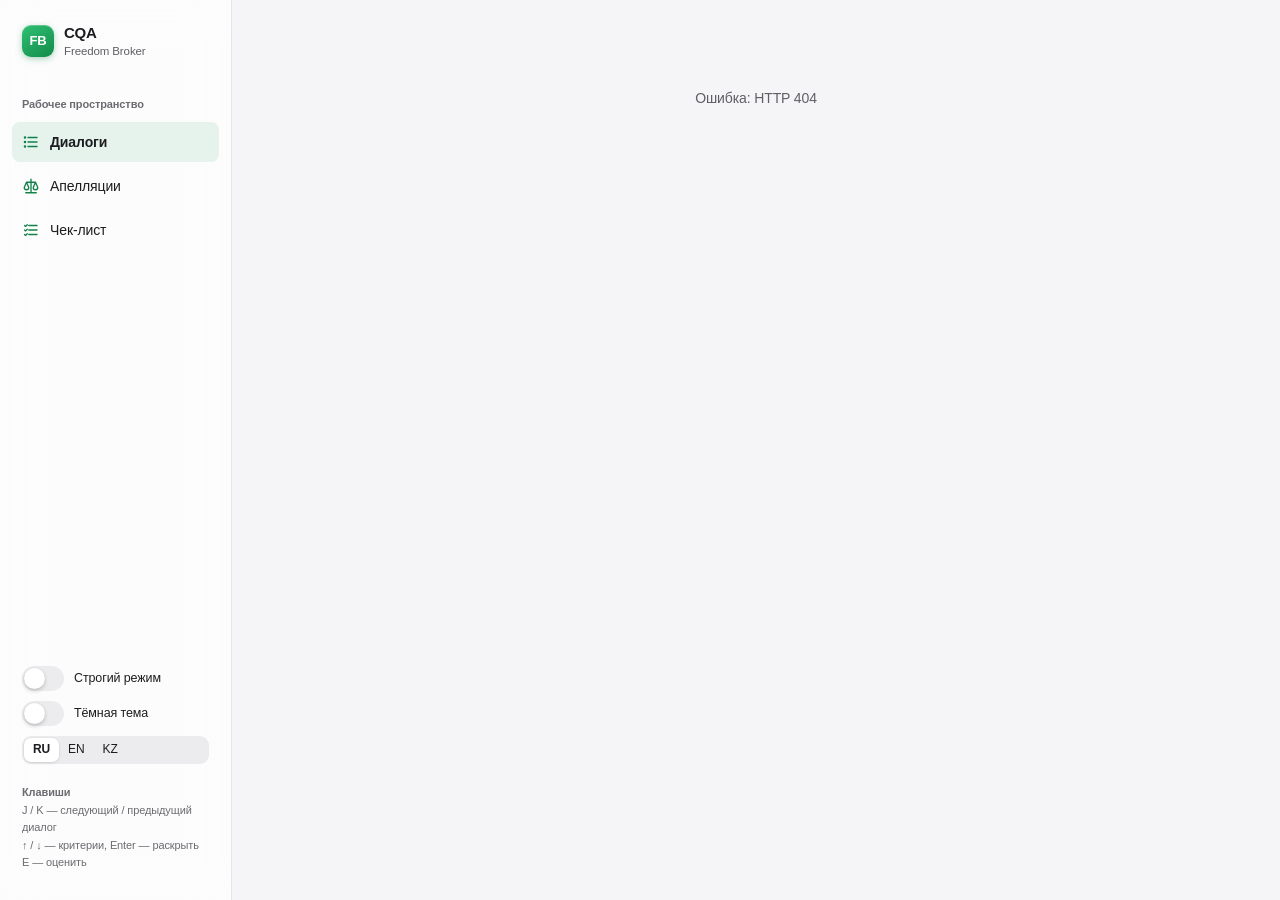
==== static/index.html @ 51934814 "CQA — Conversation Quality Analytics для Freedom Broker (команда DealDucks) Оценка работы оператора " ====
<!doctype html>
<html lang="ru">
<head>
  <meta charset="utf-8">
  <meta name="viewport" content="width=device-width, initial-scale=1">
  <title>CQA · Freedom Broker</title>
  <link rel="icon" href="/assets/icons/brilliant.png">
  <link rel="stylesheet" href="/static/css/app.css">
  <script>
    // Базовый URL бэкенда. Для встраивания в Dynamics 365 задайте window.CQA_API_BASE до загрузки скриптов.
    window.CQA_API_BASE = window.CQA_API_BASE || "";
    try { const t = localStorage.getItem("cqa.theme"); if (t) document.documentElement.dataset.theme = t; } catch (e) {}
  </script>
  <script type="module" src="/static/js/app.js"></script>
</head>
<body>
  <cqa-app></cqa-app>
</body>
</html>
---- static/css/app.css ----
/* CQA · Freedom Broker — дизайн в духе Apple: воздух, системный шрифт, мягкие поверхности, зелёный Freedom. */
:root {
  --accent: #13814a;
  --accent-hover: #0f6e3e;
  --accent-text: #0e7a43;
  --on-accent: #ffffff;
  --accent-soft: rgba(26, 158, 87, .1);
  --accent-soft-2: rgba(26, 158, 87, .18);
  --text: #1d1d1f;
  --text-2: #5f5f64;
  --text-3: #6b6b70;
  --bg: #f5f5f7;
  --surface: #ffffff;
  --surface-2: #fafafc;
  --fill: rgba(118, 118, 128, .12);
  --fill-2: rgba(118, 118, 128, .08);
  --sep: rgba(60, 60, 67, .12);
  --sep-strong: rgba(60, 60, 67, .2);
  --green: #34c759; --green-text: #17763a; --green-bg: rgba(52, 199, 89, .14);
  --red: #ff3b30; --red-text: #d70015; --red-bg: rgba(255, 59, 48, .12);
  --orange: #ff9500; --orange-text: #9a5200; --orange-bg: rgba(255, 149, 0, .14);
  --blue: #007aff; --blue-text: #0062cc; --blue-bg: rgba(0, 122, 255, .1);
  --gray-bg: rgba(142, 142, 147, .14);
  --bubble-client: #e9e9eb;
  --bubble-op: #e3f4ea;
  --mark: rgba(255, 204, 0, .38);
  --mark-strong: rgba(255, 204, 0, .7);
  --glass: rgba(255, 255, 255, .72);
  --shadow-1: 0 1px 2px rgba(0, 0, 0, .04), 0 1px 1px rgba(0, 0, 0, .02);
  --shadow-2: 0 4px 24px rgba(0, 0, 0, .06), 0 1px 3px rgba(0, 0, 0, .04);
  --shadow-3: 0 24px 60px rgba(0, 0, 0, .18), 0 2px 8px rgba(0, 0, 0, .08);
  --r-lg: 18px; --r: 14px; --r-sm: 10px; --r-xs: 7px;
  --font: -apple-system, BlinkMacSystemFont, "SF Pro Text", "Inter", "Segoe UI Variable Text", "Segoe UI", Roboto, sans-serif;
  --font-display: -apple-system, BlinkMacSystemFont, "SF Pro Display", "Inter", "Segoe UI Variable Display", "Segoe UI", sans-serif;
  --mono: "SF Mono", ui-monospace, "Cascadia Code", Consolas, monospace;
  --ease: cubic-bezier(.32, .72, 0, 1);
  --sidebar: 232px;
  color-scheme: light;
}
:root[data-theme="dark"] {
  --accent: #30d17a; --accent-hover: #3fe08a; --accent-text: #4ade80; --on-accent: #04140b; --accent-soft: rgba(48, 209, 122, .14); --accent-soft-2: rgba(48, 209, 122, .24);
  --text: #f5f5f7; --text-2: #aeaeb2; --text-3: #98989d;
  --bg: #000000; --surface: #1c1c1e; --surface-2: #232325;
  --fill: rgba(118, 118, 128, .24); --fill-2: rgba(118, 118, 128, .16);
  --sep: rgba(84, 84, 88, .5); --sep-strong: rgba(84, 84, 88, .8);
  --green: #30d158; --green-text: #4ade80; --green-bg: rgba(48, 209, 88, .16);
  --red: #ff453a; --red-text: #ff6961; --red-bg: rgba(255, 69, 58, .16);
  --orange: #ff9f0a; --orange-text: #ffb340; --orange-bg: rgba(255, 159, 10, .16);
  --blue: #0a84ff; --blue-text: #5eb0ff; --blue-bg: rgba(10, 132, 255, .16);
  --gray-bg: rgba(142, 142, 147, .2);
  --bubble-client: #2c2c2e; --bubble-op: #183a28;
  --mark: rgba(255, 214, 10, .2); --mark-strong: rgba(255, 214, 10, .3);
  --glass: rgba(28, 28, 30, .72);
  --shadow-1: none; --shadow-2: 0 0 0 1px rgba(255, 255, 255, .06); --shadow-3: 0 24px 60px rgba(0, 0, 0, .6), 0 0 0 1px rgba(255, 255, 255, .08);
  color-scheme: dark;
}

* { box-sizing: border-box; }
html, body { margin: 0; height: 100%; }
body { background: var(--bg); color: var(--text); font: 14px/1.47 var(--font); letter-spacing: -.008em; -webkit-font-smoothing: antialiased; }
a { color: var(--accent-text); text-decoration: none; }
button, input, select, textarea { font: inherit; color: inherit; letter-spacing: inherit; }
h1, h2, h3 { margin: 0; font-family: var(--font-display); letter-spacing: -.022em; }
h1 { font-size: 32px; font-weight: 700; line-height: 1.12; }
h2 { font-size: 19px; font-weight: 650; }
h3 { font-size: 15px; font-weight: 600; }
.muted { color: var(--text-2); } .faint { color: var(--text-3); }
.small { font-size: 12.5px; } .tiny { font-size: 11px; }
.mono { font-family: var(--mono); font-size: 12px; letter-spacing: 0; }
.row { display: flex; gap: 8px; align-items: center; } .row.wrap { flex-wrap: wrap; }
.col { display: grid; gap: 8px; }
.grow { flex: 1; min-width: 0; }
.hidden { display: none !important; }
.sr { position: absolute; width: 1px; height: 1px; overflow: hidden; clip: rect(0 0 0 0); }
::selection { background: var(--accent-soft-2); }
*:focus-visible { outline: 3px solid var(--accent-soft-2); outline-offset: 1px; border-radius: 8px; }

/* ---------- каркас: боковая панель ---------- */
.shell { display: grid; grid-template-columns: var(--sidebar) minmax(0, 1fr); min-height: 100vh; }
.sidebar {
  position: sticky; top: 0; height: 100vh; padding: 18px 12px; display: flex; flex-direction: column; gap: 4px;
  background: var(--glass); backdrop-filter: saturate(180%) blur(20px); -webkit-backdrop-filter: saturate(180%) blur(20px);
  border-right: 1px solid var(--sep);
}
.brand { display: flex; gap: 10px; align-items: center; padding: 4px 10px 18px; color: var(--text); }
.brand-mark { width: 32px; height: 32px; border-radius: 9px; display: grid; place-items: center; color: #fff; font-weight: 800; font-size: 13px;
  background: linear-gradient(145deg, #2fc174, #138a49); box-shadow: 0 2px 6px rgba(19, 138, 73, .35), inset 0 1px 0 rgba(255,255,255,.25); }
.brand-text b { display: block; font-size: 15px; letter-spacing: -.02em; }
.brand-text small { display: block; font-size: 11.5px; color: var(--text-2); margin-top: -1px; }
.side-label { font-size: 11px; font-weight: 600; color: var(--text-3); padding: 14px 10px 6px; text-transform: none; }
.nav-item {
  display: flex; align-items: center; gap: 10px; padding: 7px 10px; border-radius: 8px; color: var(--text); font-weight: 500;
  transition: background .15s;
}
.nav-item svg { width: 18px; height: 18px; color: var(--accent); flex: none; }
.nav-item:hover { background: var(--fill-2); }
.nav-item.active { background: var(--accent-soft); color: var(--text); font-weight: 600; }
.nav-item .badge { margin-left: auto; min-width: 20px; height: 20px; padding: 0 6px; border-radius: 10px; background: var(--red); color: #fff; font-size: 11.5px; font-weight: 600; display: grid; place-items: center; }
.side-foot { margin-top: auto; display: grid; gap: 10px; padding: 10px; }
.side-foot .row { justify-content: space-between; }
.kbd-hint { font-size: 11px; color: var(--text-3); line-height: 1.6; }
.kbd { font-family: var(--font); font-size: 10.5px; font-weight: 600; min-width: 18px; height: 18px; padding: 0 5px; display: inline-grid; place-items: center;
  border-radius: 5px; background: var(--fill); color: var(--text-2); }
@media (max-width: 900px) {
  .shell { grid-template-columns: 1fr; }
  .sidebar { position: sticky; z-index: 40; height: auto; flex-direction: row; align-items: center; padding: 8px 12px; overflow-x: auto; border-right: 0; border-bottom: 1px solid var(--sep); }
  .brand { padding: 0 8px 0 0; } .brand-text small, .side-label, .kbd-hint { display: none; }
  .side-foot { margin: 0 0 0 auto; display: flex; padding: 0; }
}

.view { min-width: 0; animation: viewIn .45s var(--ease); }
@keyframes viewIn { from { opacity: 0; transform: translateY(6px); } }
.page { padding: 32px 36px 48px; max-width: 1500px; margin: 0 auto; }
@media (max-width: 700px) { .page { padding: 20px 16px 40px; } h1 { font-size: 26px; } }
.page-head { display: flex; align-items: flex-end; gap: 12px; flex-wrap: wrap; margin-bottom: 22px; }
.page-head .sub { color: var(--text-2); margin-top: 4px; font-size: 14px; }

/* ---------- контролы ---------- */
.btn {
  display: inline-flex; align-items: center; justify-content: center; gap: 6px; height: 32px; padding: 0 14px; border-radius: 999px;
  border: 0; background: var(--fill); color: var(--text); cursor: pointer; font-weight: 500; white-space: nowrap;
  transition: background .15s, transform .1s, opacity .15s;
}
.btn:hover { background: var(--fill); filter: brightness(.97); }
:root[data-theme="dark"] .btn:hover { filter: brightness(1.15); }
.btn:active { transform: scale(.97); }
.btn:disabled { opacity: .4; cursor: default; transform: none; }
.btn.primary { background: var(--accent); color: var(--on-accent); font-weight: 600; box-shadow: 0 1px 2px rgba(19, 138, 73, .25); }
.btn.primary:hover { background: var(--accent-hover); filter: none; }
.btn.plain { background: transparent; color: var(--accent-text); padding: 0 8px; }
.btn.plain:hover { background: var(--accent-soft); filter: none; }
.btn.danger { color: var(--red-text); }
.btn.sm { height: 28px; padding: 0 12px; font-size: 13px; }
.btn.xs { height: 24px; padding: 0 10px; font-size: 12px; }
.btn.icon { width: 32px; padding: 0; }
.btn svg { width: 15px; height: 15px; }
.input, select.input, textarea.input {
  height: 34px; padding: 0 12px; border: 0; border-radius: var(--r-sm); background: var(--fill-2); outline: none; min-width: 0;
  transition: background .15s, box-shadow .15s;
}
select.input { padding-right: 28px; appearance: none; cursor: pointer;
  background-image: url("data:image/svg+xml,%3Csvg xmlns='http://www.w3.org/2000/svg' width='10' height='6' fill='none' stroke='%238e8e93' stroke-width='1.6' stroke-linecap='round' stroke-linejoin='round'%3E%3Cpath d='M1 1l4 4 4-4'/%3E%3C/svg%3E");
  background-repeat: no-repeat; background-position: right 11px center; }
textarea.input { height: auto; padding: 9px 12px; resize: vertical; line-height: 1.5; }
.input:focus { background: var(--surface); box-shadow: 0 0 0 3.5px var(--accent-soft-2), 0 0 0 1px var(--accent) inset; }
.search { position: relative; }
.search svg { position: absolute; left: 10px; top: 50%; transform: translateY(-50%); width: 15px; height: 15px; color: var(--text-3); }
.search .input { padding-left: 32px; width: 100%; }

.seg { position: relative; display: inline-flex; padding: 2px; border-radius: 9px; background: var(--fill); }
.seg button { position: relative; z-index: 1; border: 0; background: none; padding: 0 12px; height: 28px; border-radius: 7px; cursor: pointer; color: var(--text); font-weight: 500; font-size: 13px; transition: color .2s; }
.seg button.on { background: var(--surface); box-shadow: 0 1px 3px rgba(0,0,0,.12), 0 0 0 .5px rgba(0,0,0,.04); font-weight: 600; }
:root[data-theme="dark"] .seg button.on { background: #636366; }
.seg.small button { height: 24px; padding: 0 9px; font-size: 12px; }

.switch { display: inline-flex; gap: 10px; align-items: center; cursor: pointer; user-select: none; font-weight: 500; }
.switch input { appearance: none; width: 42px; height: 25px; border-radius: 13px; background: var(--fill); position: relative; margin: 0; cursor: pointer; transition: background .25s var(--ease); flex: none; }
.switch input::after { content: ""; position: absolute; top: 2px; left: 2px; width: 21px; height: 21px; border-radius: 50%; background: #fff; transition: transform .3s var(--ease); box-shadow: 0 2px 4px rgba(0,0,0,.2), 0 0 1px rgba(0,0,0,.1); }
.switch input:checked { background: var(--green); }
.switch input:checked::after { transform: translateX(17px); }

/* ---------- поверхности ---------- */
.card { background: var(--surface); border-radius: var(--r-lg); box-shadow: var(--shadow-2); }
.card-h { padding: 16px 20px 0; display: flex; align-items: center; gap: 10px; }
.card-b { padding: 16px 20px; }
.group { background: var(--surface); border-radius: var(--r); box-shadow: var(--shadow-1); overflow: hidden; }
.group-title { font-size: 13px; font-weight: 600; color: var(--text-2); margin: 22px 4px 8px; }

.stats { display: grid; grid-template-columns: repeat(auto-fit, minmax(170px, 1fr)); gap: 14px; margin-bottom: 26px; }
.stat { padding: 16px 18px; }
.stat .l { color: var(--text-2); font-size: 13px; font-weight: 500; }
.stat .v { font-family: var(--font-display); font-size: 30px; font-weight: 700; letter-spacing: -.03em; margin-top: 2px; font-variant-numeric: tabular-nums; }
.stat .v small { font-size: 16px; color: var(--text-3); font-weight: 600; }

/* ---------- чипы ---------- */
.chip { display: inline-flex; align-items: center; gap: 4px; height: 22px; padding: 0 9px; border-radius: 999px; font-size: 12px; font-weight: 600; background: var(--gray-bg); color: var(--text-2); white-space: nowrap; }
.chip.ok { background: var(--green-bg); color: var(--green-text); }
.chip.bad { background: var(--red-bg); color: var(--red-text); }
.chip.warn { background: var(--orange-bg); color: var(--orange-text); }
.chip.na { background: var(--gray-bg); color: var(--text-2); }
.chip.info { background: var(--blue-bg); color: var(--blue-text); }
.chip.brand { background: var(--accent-soft); color: var(--accent-text); }
.chip.plain { background: transparent; color: var(--text-3); padding: 0; }
.ans { min-width: 46px; justify-content: center; }
.score-pill { display: inline-flex; align-items: center; justify-content: center; min-width: 54px; height: 26px; padding: 0 9px; border-radius: 999px; font-weight: 650; font-variant-numeric: tabular-nums; font-size: 13px; }
.s-hi { background: var(--green-bg); color: var(--green-text); }
.s-mid { background: var(--orange-bg); color: var(--orange-text); }
.s-lo { background: var(--red-bg); color: var(--red-text); }
.s-none { background: var(--fill-2); color: var(--text-3); }
.icon-move { width: 18px; height: 18px; flex: none; vertical-align: -4px; }
.gross-flag { display: inline-flex; gap: 6px; align-items: center; color: var(--red-text); font-weight: 600; }
.dot { width: 7px; height: 7px; border-radius: 50%; display: inline-block; background: var(--text-3); flex: none; }
.dot.ok { background: var(--green); } .dot.bad { background: var(--red); } .dot.warn { background: var(--orange); }
.dot.running { background: var(--orange); animation: pulse 1s infinite; }
.dot.done { background: var(--green); } .dot.failed { background: var(--red); } .dot.queued { background: var(--fill); }
@keyframes pulse { 50% { opacity: .3; } }

/* ---------- список диалогов ---------- */
.toolbar { display: flex; gap: 10px; flex-wrap: wrap; align-items: center; margin-bottom: 14px; }
.list { background: var(--surface); border-radius: var(--r-lg); box-shadow: var(--shadow-2); overflow: hidden; }
.list-head, .list-row { display: grid; grid-template-columns: 112px 56px 80px minmax(0, 1fr) 56px 120px 150px; gap: 14px; align-items: center; padding: 0 20px; }
.list-head { height: 38px; font-size: 12px; font-weight: 600; color: var(--text-3); border-bottom: 1px solid var(--sep); }
.list-head span[data-sort] { cursor: pointer; user-select: none; }
.list-head span[data-sort]:hover { color: var(--text); }
.list-row { min-height: 54px; cursor: pointer; position: relative; transition: background .12s; }
.list-row + .list-row::before { content: ""; position: absolute; top: 0; left: 20px; right: 20px; height: 1px; background: var(--sep); }
.list-row:hover { background: var(--fill-2); }
.list-row.sel { background: var(--accent-soft); }
.list-row .preview { color: var(--text-2); overflow: hidden; text-overflow: ellipsis; white-space: nowrap; }
.list-row .chev { color: var(--text-3); justify-self: end; }
@media (max-width: 1000px) {
  .list-head { display: none; }
  .list-row { grid-template-columns: 1fr auto; padding: 12px 20px; gap: 4px 12px; }
  .list-row > :nth-child(2), .list-row > :nth-child(3), .list-row > :nth-child(5) { display: none; }
  .list-row .preview { grid-column: 1 / -1; grid-row: 2; }
}
.progress { height: 6px; border-radius: 3px; background: var(--fill); overflow: hidden; }
.progress > i { display: block; height: 100%; border-radius: 3px; background: var(--accent); transition: width .5s var(--ease); }
.job { display: grid; gap: 10px; padding: 16px 20px; margin-bottom: 22px; }

/* ---------- карточка диалога ---------- */
.review-head { display: flex; gap: 10px; align-items: center; flex-wrap: wrap; margin-bottom: 18px; }
.review-head h1 { font-size: 26px; font-family: var(--mono); letter-spacing: -.03em; font-weight: 700; }
.crumbs { display: flex; align-items: center; gap: 2px; margin-bottom: 6px; }
.metrics { display: flex; gap: 22px; flex-wrap: wrap; margin: 0 0 18px; }
.metric .l { font-size: 12px; color: var(--text-3); font-weight: 500; }
.metric .v { font-size: 15px; font-weight: 600; font-variant-numeric: tabular-nums; }
.live { display: inline-flex; gap: 10px; align-items: center; font-variant-numeric: tabular-nums; color: var(--text-2); font-weight: 600; font-size: 13px; background: var(--fill-2); height: 32px; padding: 0 12px; border-radius: 999px; }
.review-grid { display: grid; grid-template-columns: minmax(0, 1fr) minmax(380px, 470px); gap: 20px; align-items: start; }
.review-grid.strict { grid-template-columns: minmax(0, 1fr); }
@media (max-width: 1150px) { .review-grid { grid-template-columns: 1fr; } }

.evalbar { padding: 14px 20px 10px; margin-bottom: 20px; }
.evalbar svg { display: block; width: 100%; height: 64px; cursor: pointer; overflow: visible; }
.evalbar .legend { display: flex; gap: 16px; font-size: 12px; color: var(--text-2); margin-top: 6px; flex-wrap: wrap; }
.evalbar .legend img { width: 14px; height: 14px; vertical-align: -3px; margin-right: 4px; }

.chat { padding: 10px 0 18px; max-height: calc(100vh - 250px); overflow: auto; scroll-behavior: smooth; overscroll-behavior: contain; }
.msg { display: flex; gap: 10px; padding: 3px 20px; align-items: flex-end; transition: background .4s; }
.msg .bubble-wrap { max-width: min(78%, 640px); display: grid; gap: 3px; }
.msg .meta { font-size: 11px; color: var(--text-3); display: flex; gap: 6px; padding: 0 12px; }
.msg .meta .ts { font-family: var(--mono); font-size: 10.5px; }
.msg .meta .ts.clickable { color: var(--blue); cursor: pointer; }
.bubble { padding: 9px 14px; border-radius: 19px; white-space: pre-wrap; word-wrap: break-word; line-height: 1.42; position: relative; }
.msg.client { justify-content: flex-start; }
.msg.client .bubble { background: var(--bubble-client); border-bottom-left-radius: 6px; }
.msg.operator { justify-content: flex-end; }
.msg.operator .bubble-wrap { justify-items: end; }
.msg.operator .meta { justify-content: flex-end; }
.msg.operator .bubble { background: var(--bubble-op); border-bottom-right-radius: 6px; }
.msg.bot, .msg.system { justify-content: center; }
.msg.bot .bubble-wrap, .msg.system .bubble-wrap { max-width: 82%; justify-items: center; text-align: center; }
.msg.bot .bubble, .msg.system .bubble { background: none; padding: 2px 10px; color: var(--text-3); font-size: 12.5px; border-radius: 8px; }
.msg.bot .bubble.clamp { display: -webkit-box; -webkit-line-clamp: 2; -webkit-box-orient: vertical; overflow: hidden; cursor: pointer; }
.msg.system .bubble { font-style: normal; font-weight: 500; }
.msg .sym { width: 24px; flex: none; align-self: center; }
.msg .sym img { width: 22px; height: 22px; cursor: help; transition: transform .2s var(--ease); }
.msg .sym img:hover { transform: scale(1.15); }
.msg.client .sym { order: 2; }
.msg .mood { width: 6px; height: 6px; border-radius: 50%; align-self: center; flex: none; }
.msg.flash .bubble { box-shadow: 0 0 0 3px var(--mark-strong); }
.msg.in-range .bubble { box-shadow: 0 0 0 2px var(--blue); }
.msg.playing .bubble { box-shadow: 0 0 0 2px var(--accent); }
.msg mark { background: var(--mark); color: inherit; border-radius: 4px; padding: 0 2px; }
.msg mark.active { background: var(--mark-strong); outline: 2px solid var(--orange); outline-offset: 0; }
.ann { font-size: 12px; color: var(--text-2); display: flex; gap: 6px; align-items: center; padding: 0 12px; flex-wrap: wrap; justify-content: flex-end; }
.best { margin-top: 2px; padding: 9px 13px; border-radius: 14px; background: var(--surface); border: 1px dashed var(--accent); font-size: 13px; max-width: 100%; text-align: left; }
.best b { color: var(--accent-text); font-size: 11px; display: block; margin-bottom: 2px; letter-spacing: 0; }
.day-sep { text-align: center; font-size: 11px; color: var(--text-3); font-weight: 600; margin: 8px 0; }

.player { padding: 14px 20px; border-bottom: 1px solid var(--sep); display: grid; gap: 8px; }
.player-row { display: flex; gap: 12px; align-items: center; }
.play { width: 38px; height: 38px; border-radius: 50%; border: 0; background: var(--accent); color: var(--on-accent); display: grid; place-items: center; cursor: pointer; flex: none; transition: transform .1s; }
.play:active { transform: scale(.94); }
.play svg { width: 16px; height: 16px; }
.track { position: relative; height: 26px; flex: 1; cursor: pointer; display: flex; align-items: center; }
.track .rail { position: absolute; left: 0; right: 0; height: 4px; border-radius: 2px; background: var(--fill); }
.track .fill { position: absolute; left: 0; height: 4px; border-radius: 2px; background: var(--accent); }
.track .pin { position: absolute; top: -6px; width: 16px; height: 16px; margin-left: -8px; transition: transform .15s; }
.track .pin:hover { transform: scale(1.3); z-index: 2; }
.track .pin img { width: 16px; height: 16px; display: block; }
.time { font-variant-numeric: tabular-nums; font-size: 12px; color: var(--text-2); min-width: 86px; text-align: right; }

/* ---------- результат ---------- */
.result { position: sticky; top: 24px; max-height: calc(100vh - 48px); overflow: auto; overscroll-behavior: contain; }
.total { display: flex; gap: 18px; align-items: center; padding: 20px; }
.ring { position: relative; width: 92px; height: 92px; flex: none; }
.ring svg { width: 92px; height: 92px; transform: rotate(-90deg); }
.ring circle { fill: none; stroke-width: 10; stroke-linecap: round; }
.ring .bg { stroke: var(--fill); }
.ring .fg { transition: stroke-dashoffset 1s var(--ease); }
.ring .num { position: absolute; inset: 0; display: grid; place-items: center; font-family: var(--font-display); font-size: 26px; font-weight: 700; letter-spacing: -.04em; font-variant-numeric: tabular-nums; }
.total .was { color: var(--text-3); font-size: 13px; }
.total .was s { text-decoration-thickness: 1.5px; }
.sections { padding: 0 20px 16px; display: grid; gap: 10px; }
.sec { display: grid; grid-template-columns: 1fr auto; gap: 5px 10px; font-size: 13px; }
.sec .progress { grid-column: 1 / -1; height: 5px; }
.crit-list { border-top: 1px solid var(--sep); }
.crit { position: relative; }
.crit + .crit::before { content: ""; position: absolute; top: 0; left: 20px; right: 0; height: 1px; background: var(--sep); }
.crit-h { display: flex; gap: 10px; align-items: center; padding: 12px 20px; cursor: pointer; transition: background .12s; }
.crit-h:hover { background: var(--fill-2); }
.crit.focus .crit-h { background: var(--accent-soft); }
.crit-h .name { font-weight: 550; flex: 1; min-width: 0; }
.crit-h .pts { font-variant-numeric: tabular-nums; font-weight: 600; white-space: nowrap; color: var(--text-2); font-size: 13px; }
.crit-h .chev { color: var(--text-3); transition: transform .25s var(--ease); width: 12px; height: 12px; flex: none; }
.crit.open .chev { transform: rotate(90deg); }
.crit-body { display: grid; grid-template-rows: 0fr; transition: grid-template-rows .35s var(--ease); }
.crit.open .crit-body { grid-template-rows: 1fr; }
.crit-body > div { overflow: hidden; }
.crit-inner { padding: 0 20px 16px 76px; display: grid; gap: 8px; }
.crit .meta { font-size: 12px; color: var(--text-3); display: flex; gap: 12px; flex-wrap: wrap; }
.crit .expl { color: var(--text); line-height: 1.5; }
.crit.pending { opacity: .5; }
.crit.fresh { animation: fresh 1.4s var(--ease); }
@keyframes fresh { from { background: var(--accent-soft-2); } to { background: transparent; } }
.ev { border: 0; font: inherit; width: 100%; display: flex; gap: 10px; padding: 8px 12px; border-radius: var(--r-sm); background: var(--fill-2); cursor: pointer; font-size: 13px; transition: background .15s, transform .1s; text-align: left; color: var(--text); }
.ev:hover { background: var(--accent-soft); }
.ev:active { transform: scale(.99); }
.ev .idx { font-family: var(--mono); font-size: 11px; color: var(--accent-text); white-space: nowrap; padding-top: 2px; }
.ev q { quotes: "«" "»"; }
.ev.unverified { outline: 1px dashed var(--orange); }
.lowconf { color: var(--orange-text); font-size: 12px; }
.trail { padding: 10px 12px; border-radius: var(--r-sm); background: var(--blue-bg); font-size: 12.5px; display: grid; gap: 4px; }
.steps-flow { display: flex; gap: 6px; align-items: center; flex-wrap: wrap; }
.steps-flow .arrow { color: var(--text-3); }
.skeleton { height: 10px; border-radius: 5px; background: linear-gradient(90deg, var(--fill-2), var(--fill), var(--fill-2)); background-size: 200% 100%; animation: sk 1.3s infinite linear; margin: 6px 0; }
@keyframes sk { from { background-position: 200% 0; } to { background-position: -200% 0; } }

.strict-table { width: 100%; border-collapse: separate; border-spacing: 0; font-size: 13px; }
.strict-table th { text-align: left; font-size: 12px; color: var(--text-3); font-weight: 600; padding: 10px 12px; border-bottom: 1px solid var(--sep); }
.strict-table td { padding: 12px; border-bottom: 1px solid var(--sep); vertical-align: top; }
.strict-table tr:last-child td { border-bottom: 0; }
.strict-table td.num { text-align: right; font-variant-numeric: tabular-nums; white-space: nowrap; }
.strict-table tfoot td { font-weight: 600; background: var(--fill-2); }

/* ---------- апелляции ---------- */
.split { display: grid; grid-template-columns: 340px minmax(0, 1fr); gap: 20px; align-items: start; }
@media (max-width: 1000px) { .split { grid-template-columns: 1fr; } }
.side-list { position: sticky; top: 24px; }
.side-item { padding: 12px 16px; cursor: pointer; display: grid; gap: 3px; position: relative; transition: background .12s; }
.side-item + .side-item::before { content: ""; position: absolute; top: 0; left: 16px; right: 0; height: 1px; background: var(--sep); }
.side-item:hover { background: var(--fill-2); }
.side-item.on { background: var(--accent); color: var(--on-accent); }
.side-item.on .muted, .side-item.on .faint { color: rgba(255,255,255,.8); }
.side-item.on .chip { background: rgba(255,255,255,.22); color: #fff; }
.frag { border-radius: var(--r); background: var(--surface-2); padding: 8px 0; max-height: 340px; overflow: auto; border: 1px solid var(--sep); }
.second { border-radius: var(--r); padding: 16px; background: linear-gradient(135deg, var(--blue-bg), transparent 80%); border: 1px solid var(--blue-bg); display: grid; gap: 8px; }
.flow { display: grid; grid-template-columns: 1fr auto 1fr auto 1fr; gap: 10px; align-items: stretch; }
.flow > div { padding: 14px; border-radius: var(--r); background: var(--fill-2); }
.flow .lbl { font-size: 12px; color: var(--text-3); font-weight: 600; margin-bottom: 4px; }
.flow .big { font-family: var(--font-display); font-size: 22px; font-weight: 700; letter-spacing: -.02em; }
.flow .arr { background: none; padding: 0; display: grid; place-items: center; color: var(--text-3); }
@media (max-width: 700px) { .flow { grid-template-columns: 1fr; } .flow .arr { transform: rotate(90deg); } }

/* ---------- редактор ---------- */
.editor-grid { display: grid; grid-template-columns: minmax(0, 1fr) 340px; gap: 20px; align-items: start; }
@media (max-width: 1100px) { .editor-grid { grid-template-columns: 1fr; } }
.crit-edit { background: var(--surface); border-radius: var(--r); box-shadow: var(--shadow-1); margin-bottom: 10px; transition: box-shadow .2s; }
.crit-edit[open] { box-shadow: var(--shadow-2); }
.crit-edit > summary { list-style: none; padding: 13px 16px; display: flex; gap: 10px; align-items: center; cursor: pointer; border-radius: var(--r); }
.crit-edit > summary::-webkit-details-marker { display: none; }
.crit-edit > summary:hover { background: var(--fill-2); }
.crit-edit.changed > summary::after, .crit-edit.new > summary::after { content: ""; width: 8px; height: 8px; border-radius: 50%; background: var(--orange); }
.crit-edit.new > summary::after { background: var(--green); }
.form { display: grid; grid-template-columns: repeat(6, minmax(0, 1fr)); gap: 12px 14px; padding: 4px 16px 16px; }
.form label { display: grid; gap: 5px; font-size: 12px; color: var(--text-2); font-weight: 600; }
.form .c2 { grid-column: span 2; } .form .c3 { grid-column: span 3; } .form .c6 { grid-column: 1 / -1; }
@media (max-width: 700px) { .form { grid-template-columns: 1fr; } .form .c2, .form .c3 { grid-column: auto; } }
.steps { display: grid; gap: 6px; }
.step-row { display: grid; grid-template-columns: 80px 1fr 28px; gap: 6px; }
.lint { margin: 0 16px 16px; padding: 14px; border-radius: var(--r-sm); background: var(--blue-bg); font-size: 13px; display: grid; gap: 6px; }
.lint ul { margin: 0; padding-left: 18px; }
.weights { display: flex; height: 8px; border-radius: 4px; overflow: hidden; background: var(--fill); gap: 2px; }
.weights i { display: block; height: 100%; }
.legend-w { display: flex; flex-wrap: wrap; gap: 4px 12px; font-size: 12px; color: var(--text-2); }
.legend-w i { display: inline-block; width: 8px; height: 8px; border-radius: 2px; margin-right: 5px; }
.trial-row { display: grid; grid-template-columns: 1fr 50px 16px 50px 56px; gap: 6px; align-items: center; padding: 9px 16px; font-size: 13px; cursor: pointer; position: relative; }
.trial-row + .trial-row::before { content: ""; position: absolute; top: 0; left: 16px; right: 0; height: 1px; background: var(--sep); }
.trial-row:hover { background: var(--fill-2); }
.delta-up { color: var(--green-text); font-weight: 650; text-align: right; } .delta-down { color: var(--red-text); font-weight: 650; text-align: right; } .delta-0 { color: var(--text-3); text-align: right; }
.sticky-side { position: sticky; top: 24px; display: grid; gap: 14px; }

/* ---------- уведомления и окна ---------- */
.toasts { position: fixed; left: 50%; top: 16px; transform: translateX(-50%); display: grid; gap: 8px; z-index: 100; justify-items: center; pointer-events: none; }
.toast { background: var(--glass); backdrop-filter: saturate(180%) blur(20px); -webkit-backdrop-filter: saturate(180%) blur(20px); color: var(--text);
  padding: 11px 18px; border-radius: 999px; box-shadow: var(--shadow-3); max-width: min(560px, 92vw); font-size: 13.5px; font-weight: 500;
  display: flex; gap: 8px; align-items: center; animation: tin .45s var(--ease); pointer-events: auto; }
.toast.out { animation: tout .3s var(--ease) forwards; }
.toast .ti { width: 18px; height: 18px; border-radius: 50%; display: grid; place-items: center; color: #fff; font-size: 11px; flex: none; }
.toast.ok .ti { background: var(--green); } .toast.error .ti { background: var(--red); } .toast .ti { background: var(--text-3); }
@keyframes tin { from { transform: translateY(-14px) scale(.96); opacity: 0; } }
@keyframes tout { to { transform: translateY(-10px) scale(.96); opacity: 0; } }
.modal-back { position: fixed; inset: 0; background: rgba(0, 0, 0, .28); backdrop-filter: blur(6px); -webkit-backdrop-filter: blur(6px); display: grid; place-items: center; z-index: 90; padding: 16px; animation: fadeIn .25s; }
@keyframes fadeIn { from { opacity: 0; } }
.modal { width: min(520px, 100%); max-height: 90vh; overflow: auto; border-radius: 22px; box-shadow: var(--shadow-3); animation: sheet .45s var(--ease); background: var(--surface); }
@keyframes sheet { from { transform: translateY(24px) scale(.97); opacity: 0; } }
.modal .card-h { padding: 22px 22px 0; }
.modal .card-b { padding: 16px 22px 22px; }
.empty { padding: 56px 20px; text-align: center; color: var(--text-2); display: grid; gap: 6px; justify-items: center; }
.empty .glyph { font-size: 40px; line-height: 1; margin-bottom: 6px; opacity: .85; }
.empty b { color: var(--text); font-size: 16px; }
.spinner { width: 18px; height: 18px; border-radius: 50%; border: 2px solid var(--fill); border-top-color: var(--accent); animation: spin .8s linear infinite; display: inline-block; }
@keyframes spin { to { transform: rotate(360deg); } }
.msg.client .bubble-wrap { justify-items: start; }
.card-h svg, .row > b svg { width: 16px; height: 16px; flex: none; }
@media (max-width: 700px) { .page-head > .grow { flex-basis: 100%; } .review-head h1 { font-size: 20px; } .crit-inner { padding-left: 20px; } }

/* доступность: фокусируемая прокручиваемая область, минимальные зоны нажатия */
.chat:focus-visible, .result:focus-visible { outline: 3px solid var(--accent-soft-2); outline-offset: -3px; }
.nav-item, .crit-h, .list-row, .side-item { min-height: 40px; }
@media (prefers-reduced-motion: reduce) { *, *::before, *::after { animation-duration: .01ms !important; transition-duration: .01ms !important; scroll-behavior: auto !important; } }
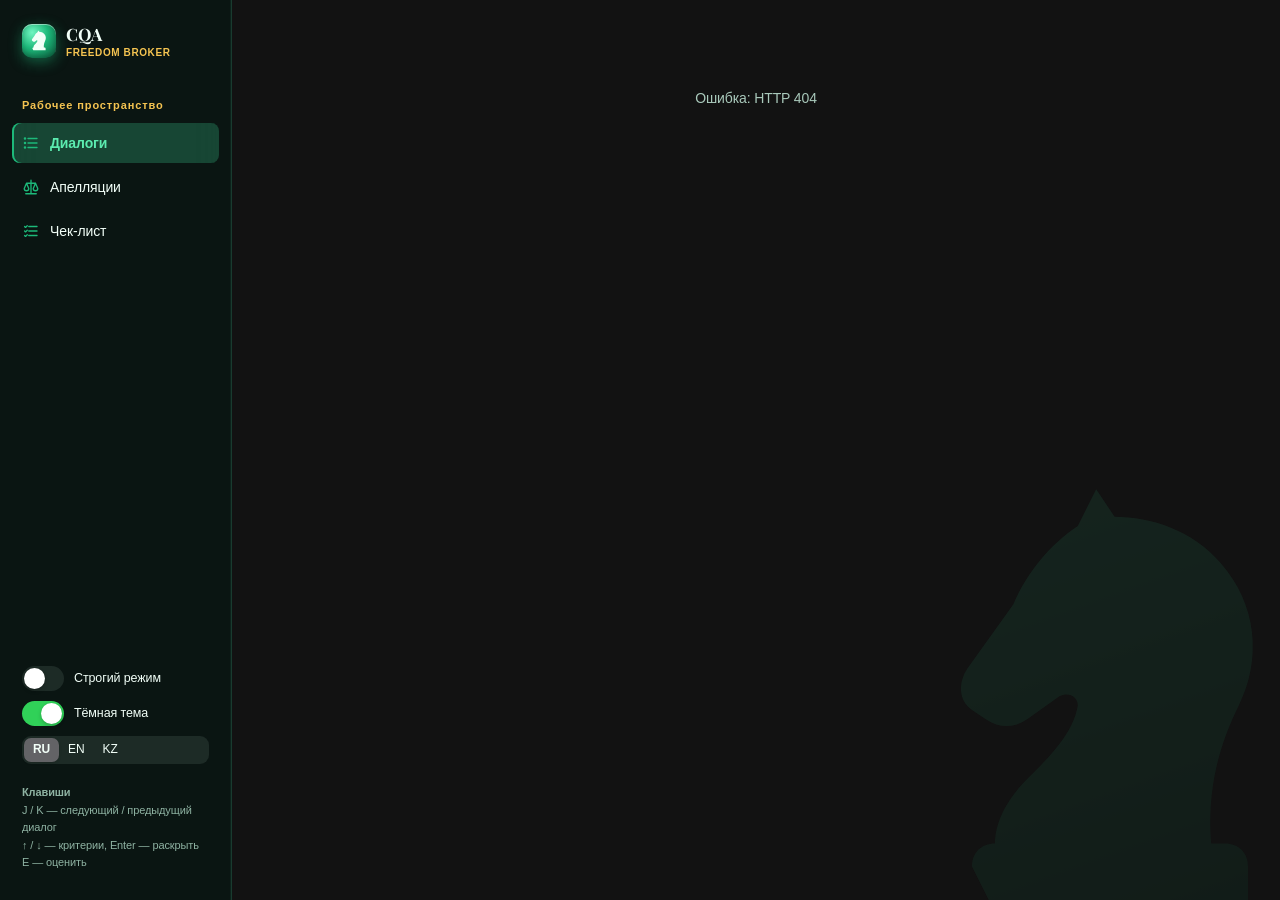
==== commit 0dffcafa: "Изумрудная тема сайта (черновик, не для main) Co-Authored-By: Claude Opus 5.5 <noreply@anthropic.com" ====
--- a/static/index.html
+++ b/static/index.html
@@ -3,13 +3,16 @@
 <head>
   <meta charset="utf-8">
   <meta name="viewport" content="width=device-width, initial-scale=1">
-  <title>CQA · Freedom Broker</title>
+  <title>Freedom Chess · CQA</title>
   <link rel="icon" href="/assets/icons/brilliant.png">
+  <link rel="preconnect" href="https://fonts.gstatic.com" crossorigin>
+  <link rel="stylesheet" href="https://fonts.googleapis.com/css2?family=Playfair+Display:wght@600;700&display=swap">
   <link rel="stylesheet" href="/static/css/app.css">
+  <link rel="stylesheet" href="/static/css/emerald.css">
   <script>
     // Базовый URL бэкенда. Для встраивания в Dynamics 365 задайте window.CQA_API_BASE до загрузки скриптов.
     window.CQA_API_BASE = window.CQA_API_BASE || "";
-    try { const t = localStorage.getItem("cqa.theme"); if (t) document.documentElement.dataset.theme = t; } catch (e) {}
+    try { const t = localStorage.getItem("cqa.theme"); document.documentElement.dataset.theme = t || "dark"; } catch (e) {}
   </script>
   <script type="module" src="/static/js/app.js"></script>
 </head>
--- a/static/css/emerald.css
+++ b/static/css/emerald.css
@@ -0,0 +1,94 @@
+/* Freedom Chess — изумрудная тема. Подключается после app.css и переопределяет токены.
+   Тёмная (по умолчанию): глубокий изумруд, стеклянные поверхности, золотые акценты.
+   Светлая: мятная бумага с изумрудом. */
+:root {
+  --em-1: #3fe0a0; --em-2: #1db97a; --em-3: #0e7a50; --gold: #f5c451; --gold-text: #8a6410;
+  --accent: #0f8a5a; --accent-hover: #0b7449; --accent-text: #0b6e46; --on-accent: #ffffff;
+  --accent-soft: rgba(29, 185, 122, .12); --accent-soft-2: rgba(29, 185, 122, .22);
+  --text: #0b2a1f; --text-2: #3f6656; --text-3: #557a6a;
+  --bg: #eef6f1; --surface: #ffffff; --surface-2: #f6fbf8;
+  --sep: rgba(14, 82, 56, .12); --sep-strong: rgba(14, 82, 56, .22);
+  --bubble-client: #e6efe9; --bubble-op: #d7f3e5;
+  --glass: rgba(246, 252, 249, .72);
+  --shadow-2: 0 6px 28px rgba(9, 60, 40, .08), 0 1px 3px rgba(9, 60, 40, .06);
+  --shadow-3: 0 24px 60px rgba(9, 60, 40, .22), 0 2px 8px rgba(9, 60, 40, .1);
+  --font-display: "Playfair Display", Georgia, "Times New Roman", serif;
+  --bg-image: radial-gradient(1200px 600px at 85% -10%, rgba(63, 224, 160, .18), transparent 60%),
+              radial-gradient(900px 500px at -10% 110%, rgba(245, 196, 81, .10), transparent 60%);
+}
+:root[data-theme="dark"] {
+  --accent: #1db97a; --accent-hover: #3fe0a0; --accent-text: #5cecb0; --on-accent: #04140d;
+  --accent-soft: rgba(63, 224, 160, .12); --accent-soft-2: rgba(63, 224, 160, .24);
+  --text: #f2fff8; --text-2: #a9c9bb; --text-3: #8fb3a3;
+  --bg: #06100d; --surface: rgba(14, 42, 33, .72); --surface-2: rgba(18, 52, 41, .8);
+  --fill: rgba(169, 201, 187, .12); --fill-2: rgba(169, 201, 187, .07);
+  --sep: rgba(46, 107, 85, .45); --sep-strong: rgba(46, 107, 85, .8);
+  --bubble-client: rgba(169, 201, 187, .1); --bubble-op: rgba(29, 185, 122, .2);
+  --glass: rgba(8, 24, 19, .7);
+  --gold-text: #f5c451;
+  --shadow-1: 0 0 0 1px rgba(46, 107, 85, .35);
+  --shadow-2: 0 0 0 1px rgba(46, 107, 85, .45), 0 10px 40px rgba(0, 0, 0, .45);
+  --shadow-3: 0 30px 80px rgba(0, 0, 0, .7), 0 0 0 1px rgba(63, 224, 160, .25);
+  --bg-image: radial-gradient(1100px 700px at 80% -15%, rgba(29, 185, 122, .28), transparent 60%),
+              radial-gradient(800px 600px at -5% 105%, rgba(63, 224, 160, .14), transparent 60%),
+              radial-gradient(600px 400px at 50% 50%, rgba(245, 196, 81, .04), transparent 70%);
+}
+
+body { background: var(--bg) var(--bg-image) fixed; }
+/* водяной знак — шахматный конь в углу */
+body::before {
+  content: ""; position: fixed; right: -60px; bottom: -40px; width: 460px; height: 460px; pointer-events: none; z-index: 0;
+  opacity: .07; background: var(--em-2);
+  -webkit-mask: url("/static/img/knight.svg") center / contain no-repeat; mask: url("/static/img/knight.svg") center / contain no-repeat;
+}
+:root[data-theme="dark"] body::before { opacity: .09; background: linear-gradient(160deg, var(--em-1), var(--em-3)); }
+.shell { position: relative; z-index: 1; }
+
+h1 { font-weight: 700; letter-spacing: -.01em; }
+h2 { letter-spacing: -.005em; }
+
+/* боковая панель — тёмное стекло с изумрудной кромкой */
+.sidebar { border-right: 1px solid var(--sep); box-shadow: inset -1px 0 0 rgba(63, 224, 160, .06); }
+.brand-mark {
+  width: 34px; height: 34px; border-radius: 10px; font-size: 0; color: transparent; position: relative;
+  background: radial-gradient(circle at 30% 25%, #6ff5c0, #1db97a 45%, #0b5c3d 100%);
+  box-shadow: 0 4px 14px rgba(29, 185, 122, .45), inset 0 1px 0 rgba(255, 255, 255, .45), inset 0 -2px 6px rgba(0, 0, 0, .25);
+}
+.brand-mark::after {
+  content: ""; position: absolute; inset: 6px; background: #f2fff8;
+  -webkit-mask: url("/static/img/knight.svg") center / contain no-repeat; mask: url("/static/img/knight.svg") center / contain no-repeat;
+}
+.brand-text b { font-family: var(--font-display); font-size: 17px; letter-spacing: .01em; }
+.brand-text small { color: var(--gold-text); letter-spacing: .06em; text-transform: uppercase; font-size: 10px; font-weight: 600; }
+.nav-item.active { background: var(--accent-soft-2); color: var(--accent-text); box-shadow: inset 2px 0 0 var(--em-2); }
+.side-label { color: var(--gold-text); letter-spacing: .08em; }
+
+/* кнопки — изумрудный «камень» */
+.btn.primary {
+  background: linear-gradient(180deg, var(--em-2), var(--em-3)); color: #fff;
+  box-shadow: 0 6px 18px rgba(29, 185, 122, .35), inset 0 1px 0 rgba(255, 255, 255, .25);
+}
+.btn.primary:hover { background: linear-gradient(180deg, var(--em-1), var(--em-2)); color: #04140d; }
+:root[data-theme="dark"] .btn.primary { color: #04140d; background: linear-gradient(180deg, var(--em-1), var(--em-2)); }
+
+/* стеклянные карточки */
+.card, .group { backdrop-filter: blur(14px) saturate(140%); -webkit-backdrop-filter: blur(14px) saturate(140%); }
+:root[data-theme="dark"] .card, :root[data-theme="dark"] .group { border: 1px solid rgba(46, 107, 85, .35); box-shadow: 0 10px 40px rgba(0, 0, 0, .35); }
+.stat .v { font-family: var(--font-display); color: var(--accent-text); }
+:root[data-theme="dark"] .stat .v { background: linear-gradient(180deg, #b8ffe0, var(--em-1)); -webkit-background-clip: text; background-clip: text; color: transparent; }
+
+/* шахматная доска как тонкий орнамент под заголовком страницы */
+.page-head { position: relative; padding-bottom: 14px; }
+.page-head::after {
+  content: ""; position: absolute; left: 0; right: 0; bottom: 0; height: 4px; border-radius: 2px; opacity: .55;
+  background: repeating-linear-gradient(90deg, var(--em-2) 0 12px, transparent 12px 24px);
+}
+
+.chip.brand { background: rgba(245, 196, 81, .16); color: var(--gold-text); }
+.gross-flag { box-shadow: 0 0 0 1px rgba(255, 107, 94, .5), 0 0 18px rgba(255, 107, 94, .25); }
+.list-row.sel { box-shadow: inset 3px 0 0 var(--em-2); }
+.input:focus { box-shadow: 0 0 0 3px var(--accent-soft-2); border-color: var(--em-2); }
+::selection { background: rgba(63, 224, 160, .3); }
+
+@media (max-width: 900px) { body::before { width: 280px; height: 280px; } }
+@media (prefers-reduced-motion: reduce) { body { background-attachment: scroll; } }
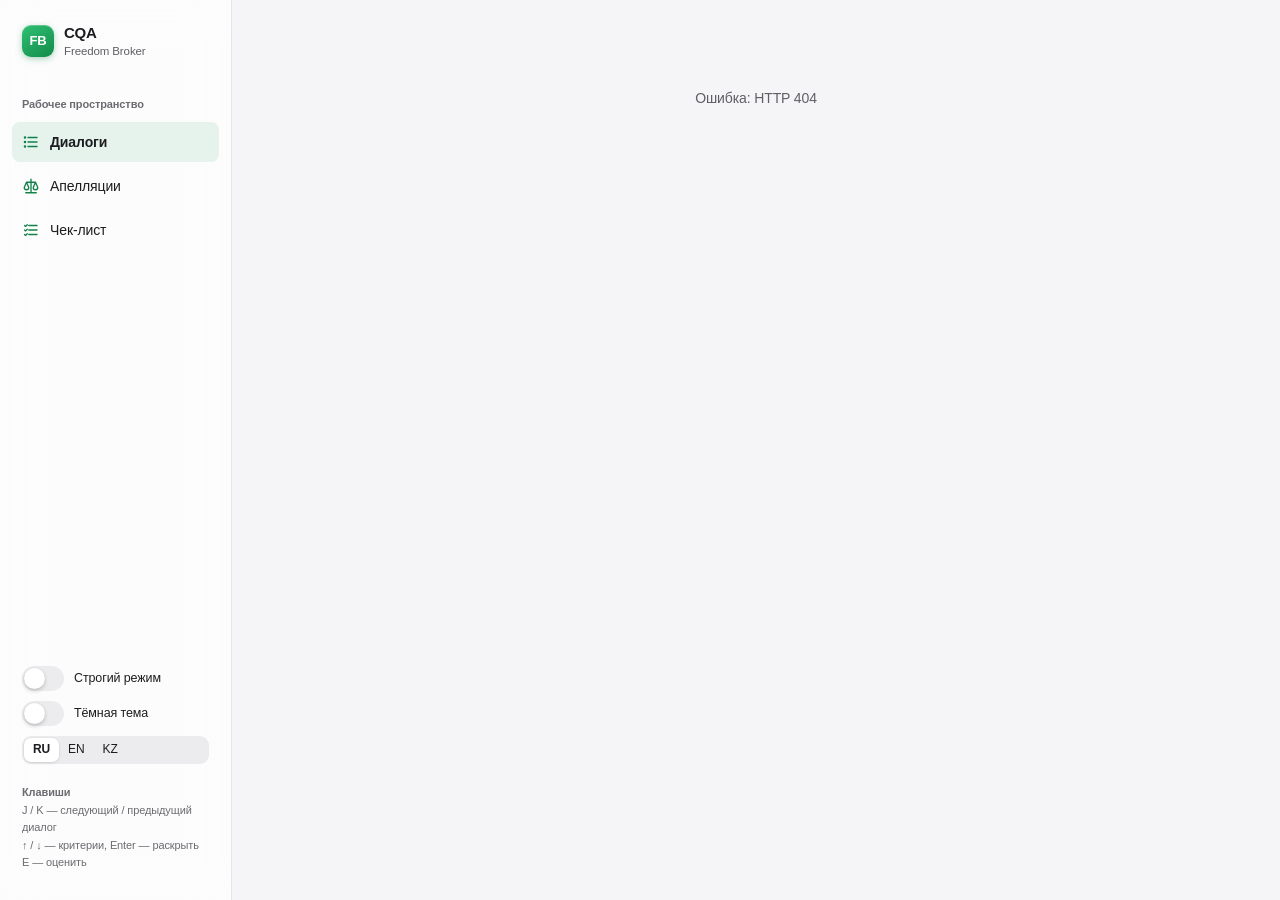
==== commit 5ca88f24: "Изумрудная тема Freedom Chess как тёмная тема сайта (светлая без изменений) Co-Authored-By: Claude O" ====
--- a/static/index.html
+++ b/static/index.html
@@ -3,7 +3,7 @@
 <head>
   <meta charset="utf-8">
   <meta name="viewport" content="width=device-width, initial-scale=1">
-  <title>Freedom Chess · CQA</title>
+  <title>CQA · Freedom Broker</title>
   <link rel="icon" href="/assets/icons/brilliant.png">
   <link rel="preconnect" href="https://fonts.gstatic.com" crossorigin>
   <link rel="stylesheet" href="https://fonts.googleapis.com/css2?family=Playfair+Display:wght@600;700&display=swap">
@@ -12,7 +12,7 @@
   <script>
     // Базовый URL бэкенда. Для встраивания в Dynamics 365 задайте window.CQA_API_BASE до загрузки скриптов.
     window.CQA_API_BASE = window.CQA_API_BASE || "";
-    try { const t = localStorage.getItem("cqa.theme"); document.documentElement.dataset.theme = t || "dark"; } catch (e) {}
+    try { const t = localStorage.getItem("cqa.theme"); if (t) document.documentElement.dataset.theme = t; } catch (e) {}
   </script>
   <script type="module" src="/static/js/app.js"></script>
 </head>
--- a/static/css/emerald.css
+++ b/static/css/emerald.css
@@ -1,94 +1,66 @@
-/* Freedom Chess — изумрудная тема. Подключается после app.css и переопределяет токены.
-   Тёмная (по умолчанию): глубокий изумруд, стеклянные поверхности, золотые акценты.
-   Светлая: мятная бумага с изумрудом. */
-:root {
-  --em-1: #3fe0a0; --em-2: #1db97a; --em-3: #0e7a50; --gold: #f5c451; --gold-text: #8a6410;
-  --accent: #0f8a5a; --accent-hover: #0b7449; --accent-text: #0b6e46; --on-accent: #ffffff;
-  --accent-soft: rgba(29, 185, 122, .12); --accent-soft-2: rgba(29, 185, 122, .22);
-  --text: #0b2a1f; --text-2: #3f6656; --text-3: #557a6a;
-  --bg: #eef6f1; --surface: #ffffff; --surface-2: #f6fbf8;
-  --sep: rgba(14, 82, 56, .12); --sep-strong: rgba(14, 82, 56, .22);
-  --bubble-client: #e6efe9; --bubble-op: #d7f3e5;
-  --glass: rgba(246, 252, 249, .72);
-  --shadow-2: 0 6px 28px rgba(9, 60, 40, .08), 0 1px 3px rgba(9, 60, 40, .06);
-  --shadow-3: 0 24px 60px rgba(9, 60, 40, .22), 0 2px 8px rgba(9, 60, 40, .1);
-  --font-display: "Playfair Display", Georgia, "Times New Roman", serif;
-  --bg-image: radial-gradient(1200px 600px at 85% -10%, rgba(63, 224, 160, .18), transparent 60%),
-              radial-gradient(900px 500px at -10% 110%, rgba(245, 196, 81, .10), transparent 60%);
-}
+/* Freedom Chess — изумрудная тёмная тема. Подключается после app.css и действует только при data-theme="dark";
+   светлая тема остаётся прежней. */
 :root[data-theme="dark"] {
+  --em-1: #3fe0a0; --em-2: #1db97a; --em-3: #0e7a50; --gold: #f5c451;
   --accent: #1db97a; --accent-hover: #3fe0a0; --accent-text: #5cecb0; --on-accent: #04140d;
   --accent-soft: rgba(63, 224, 160, .12); --accent-soft-2: rgba(63, 224, 160, .24);
   --text: #f2fff8; --text-2: #a9c9bb; --text-3: #8fb3a3;
-  --bg: #06100d; --surface: rgba(14, 42, 33, .72); --surface-2: rgba(18, 52, 41, .8);
+  --bg: #06100d; --surface: rgba(14, 42, 33, .78); --surface-2: rgba(18, 52, 41, .85);
   --fill: rgba(169, 201, 187, .12); --fill-2: rgba(169, 201, 187, .07);
   --sep: rgba(46, 107, 85, .45); --sep-strong: rgba(46, 107, 85, .8);
-  --bubble-client: rgba(169, 201, 187, .1); --bubble-op: rgba(29, 185, 122, .2);
-  --glass: rgba(8, 24, 19, .7);
-  --gold-text: #f5c451;
+  --green-text: #5cecb0; --green-bg: rgba(63, 224, 160, .16);
+  --red: #ff6b5e; --red-text: #ff8a7f; --red-bg: rgba(255, 107, 94, .16);
+  --orange: #f5c451; --orange-text: #f5c451; --orange-bg: rgba(245, 196, 81, .16);
+  --bubble-client: rgba(169, 201, 187, .1); --bubble-op: rgba(29, 185, 122, .22);
+  --mark: rgba(245, 196, 81, .3); --mark-strong: rgba(245, 196, 81, .5);
+  --glass: rgba(8, 24, 19, .72);
   --shadow-1: 0 0 0 1px rgba(46, 107, 85, .35);
   --shadow-2: 0 0 0 1px rgba(46, 107, 85, .45), 0 10px 40px rgba(0, 0, 0, .45);
   --shadow-3: 0 30px 80px rgba(0, 0, 0, .7), 0 0 0 1px rgba(63, 224, 160, .25);
-  --bg-image: radial-gradient(1100px 700px at 80% -15%, rgba(29, 185, 122, .28), transparent 60%),
-              radial-gradient(800px 600px at -5% 105%, rgba(63, 224, 160, .14), transparent 60%),
-              radial-gradient(600px 400px at 50% 50%, rgba(245, 196, 81, .04), transparent 70%);
+  --font-display: "Playfair Display", Georgia, "Times New Roman", serif;
 }
 
-body { background: var(--bg) var(--bg-image) fixed; }
-/* водяной знак — шахматный конь в углу */
-body::before {
+:root[data-theme="dark"] body {
+  background: var(--bg) fixed;
+  background-image: radial-gradient(1100px 700px at 80% -15%, rgba(29, 185, 122, .28), transparent 60%),
+                    radial-gradient(800px 600px at -5% 105%, rgba(63, 224, 160, .12), transparent 60%);
+}
+/* водяной знак — шахматный конь */
+:root[data-theme="dark"] body::before {
   content: ""; position: fixed; right: -60px; bottom: -40px; width: 460px; height: 460px; pointer-events: none; z-index: 0;
-  opacity: .07; background: var(--em-2);
+  opacity: .08; background: linear-gradient(160deg, var(--em-1), var(--em-3));
   -webkit-mask: url("/static/img/knight.svg") center / contain no-repeat; mask: url("/static/img/knight.svg") center / contain no-repeat;
 }
-:root[data-theme="dark"] body::before { opacity: .09; background: linear-gradient(160deg, var(--em-1), var(--em-3)); }
-.shell { position: relative; z-index: 1; }
+:root[data-theme="dark"] .shell { position: relative; z-index: 1; }
 
-h1 { font-weight: 700; letter-spacing: -.01em; }
-h2 { letter-spacing: -.005em; }
-
-/* боковая панель — тёмное стекло с изумрудной кромкой */
-.sidebar { border-right: 1px solid var(--sep); box-shadow: inset -1px 0 0 rgba(63, 224, 160, .06); }
-.brand-mark {
-  width: 34px; height: 34px; border-radius: 10px; font-size: 0; color: transparent; position: relative;
+:root[data-theme="dark"] h1 { font-weight: 700; letter-spacing: -.005em; }
+:root[data-theme="dark"] .sidebar { box-shadow: inset -1px 0 0 rgba(63, 224, 160, .06); }
+:root[data-theme="dark"] .brand-mark {
+  font-size: 0; color: transparent; position: relative;
   background: radial-gradient(circle at 30% 25%, #6ff5c0, #1db97a 45%, #0b5c3d 100%);
-  box-shadow: 0 4px 14px rgba(29, 185, 122, .45), inset 0 1px 0 rgba(255, 255, 255, .45), inset 0 -2px 6px rgba(0, 0, 0, .25);
+  box-shadow: 0 4px 14px rgba(29, 185, 122, .45), inset 0 1px 0 rgba(255, 255, 255, .45);
 }
-.brand-mark::after {
+:root[data-theme="dark"] .brand-mark::after {
   content: ""; position: absolute; inset: 6px; background: #f2fff8;
   -webkit-mask: url("/static/img/knight.svg") center / contain no-repeat; mask: url("/static/img/knight.svg") center / contain no-repeat;
 }
-.brand-text b { font-family: var(--font-display); font-size: 17px; letter-spacing: .01em; }
-.brand-text small { color: var(--gold-text); letter-spacing: .06em; text-transform: uppercase; font-size: 10px; font-weight: 600; }
-.nav-item.active { background: var(--accent-soft-2); color: var(--accent-text); box-shadow: inset 2px 0 0 var(--em-2); }
-.side-label { color: var(--gold-text); letter-spacing: .08em; }
+:root[data-theme="dark"] .brand-text b { font-family: var(--font-display); font-size: 17px; letter-spacing: .01em; }
+:root[data-theme="dark"] .brand-text small { color: var(--gold); letter-spacing: .08em; text-transform: uppercase; font-size: 10px; font-weight: 700; }
+:root[data-theme="dark"] .side-label { color: var(--gold); letter-spacing: .08em; }
 
-/* кнопки — изумрудный «камень» */
-.btn.primary {
-  background: linear-gradient(180deg, var(--em-2), var(--em-3)); color: #fff;
-  box-shadow: 0 6px 18px rgba(29, 185, 122, .35), inset 0 1px 0 rgba(255, 255, 255, .25);
+:root[data-theme="dark"] .btn.primary {
+  color: var(--on-accent); background: linear-gradient(180deg, var(--em-1), var(--em-2));
+  box-shadow: 0 6px 18px rgba(29, 185, 122, .35), inset 0 1px 0 rgba(255, 255, 255, .3);
 }
-.btn.primary:hover { background: linear-gradient(180deg, var(--em-1), var(--em-2)); color: #04140d; }
-:root[data-theme="dark"] .btn.primary { color: #04140d; background: linear-gradient(180deg, var(--em-1), var(--em-2)); }
+:root[data-theme="dark"] .btn.primary:hover { background: linear-gradient(180deg, #7ff0c4, var(--em-1)); }
 
-/* стеклянные карточки */
-.card, .group { backdrop-filter: blur(14px) saturate(140%); -webkit-backdrop-filter: blur(14px) saturate(140%); }
-:root[data-theme="dark"] .card, :root[data-theme="dark"] .group { border: 1px solid rgba(46, 107, 85, .35); box-shadow: 0 10px 40px rgba(0, 0, 0, .35); }
-.stat .v { font-family: var(--font-display); color: var(--accent-text); }
-:root[data-theme="dark"] .stat .v { background: linear-gradient(180deg, #b8ffe0, var(--em-1)); -webkit-background-clip: text; background-clip: text; color: transparent; }
+:root[data-theme="dark"] .card, :root[data-theme="dark"] .group {
+  backdrop-filter: blur(14px) saturate(140%); -webkit-backdrop-filter: blur(14px) saturate(140%);
+}
+:root[data-theme="dark"] .stat .v { color: var(--em-1); }
+:root[data-theme="dark"] .chip.brand { background: rgba(245, 196, 81, .16); color: var(--gold); }
+:root[data-theme="dark"] .list-row.sel { box-shadow: inset 3px 0 0 var(--em-2); }
+:root[data-theme="dark"] ::selection { background: rgba(63, 224, 160, .3); }
 
-/* шахматная доска как тонкий орнамент под заголовком страницы */
-.page-head { position: relative; padding-bottom: 14px; }
-.page-head::after {
-  content: ""; position: absolute; left: 0; right: 0; bottom: 0; height: 4px; border-radius: 2px; opacity: .55;
-  background: repeating-linear-gradient(90deg, var(--em-2) 0 12px, transparent 12px 24px);
-}
-
-.chip.brand { background: rgba(245, 196, 81, .16); color: var(--gold-text); }
-.gross-flag { box-shadow: 0 0 0 1px rgba(255, 107, 94, .5), 0 0 18px rgba(255, 107, 94, .25); }
-.list-row.sel { box-shadow: inset 3px 0 0 var(--em-2); }
-.input:focus { box-shadow: 0 0 0 3px var(--accent-soft-2); border-color: var(--em-2); }
-::selection { background: rgba(63, 224, 160, .3); }
-
-@media (max-width: 900px) { body::before { width: 280px; height: 280px; } }
-@media (prefers-reduced-motion: reduce) { body { background-attachment: scroll; } }
+@media (max-width: 900px) { :root[data-theme="dark"] body::before { width: 280px; height: 280px; } }
+@media (prefers-reduced-motion: reduce) { :root[data-theme="dark"] body { background-attachment: scroll; } }
